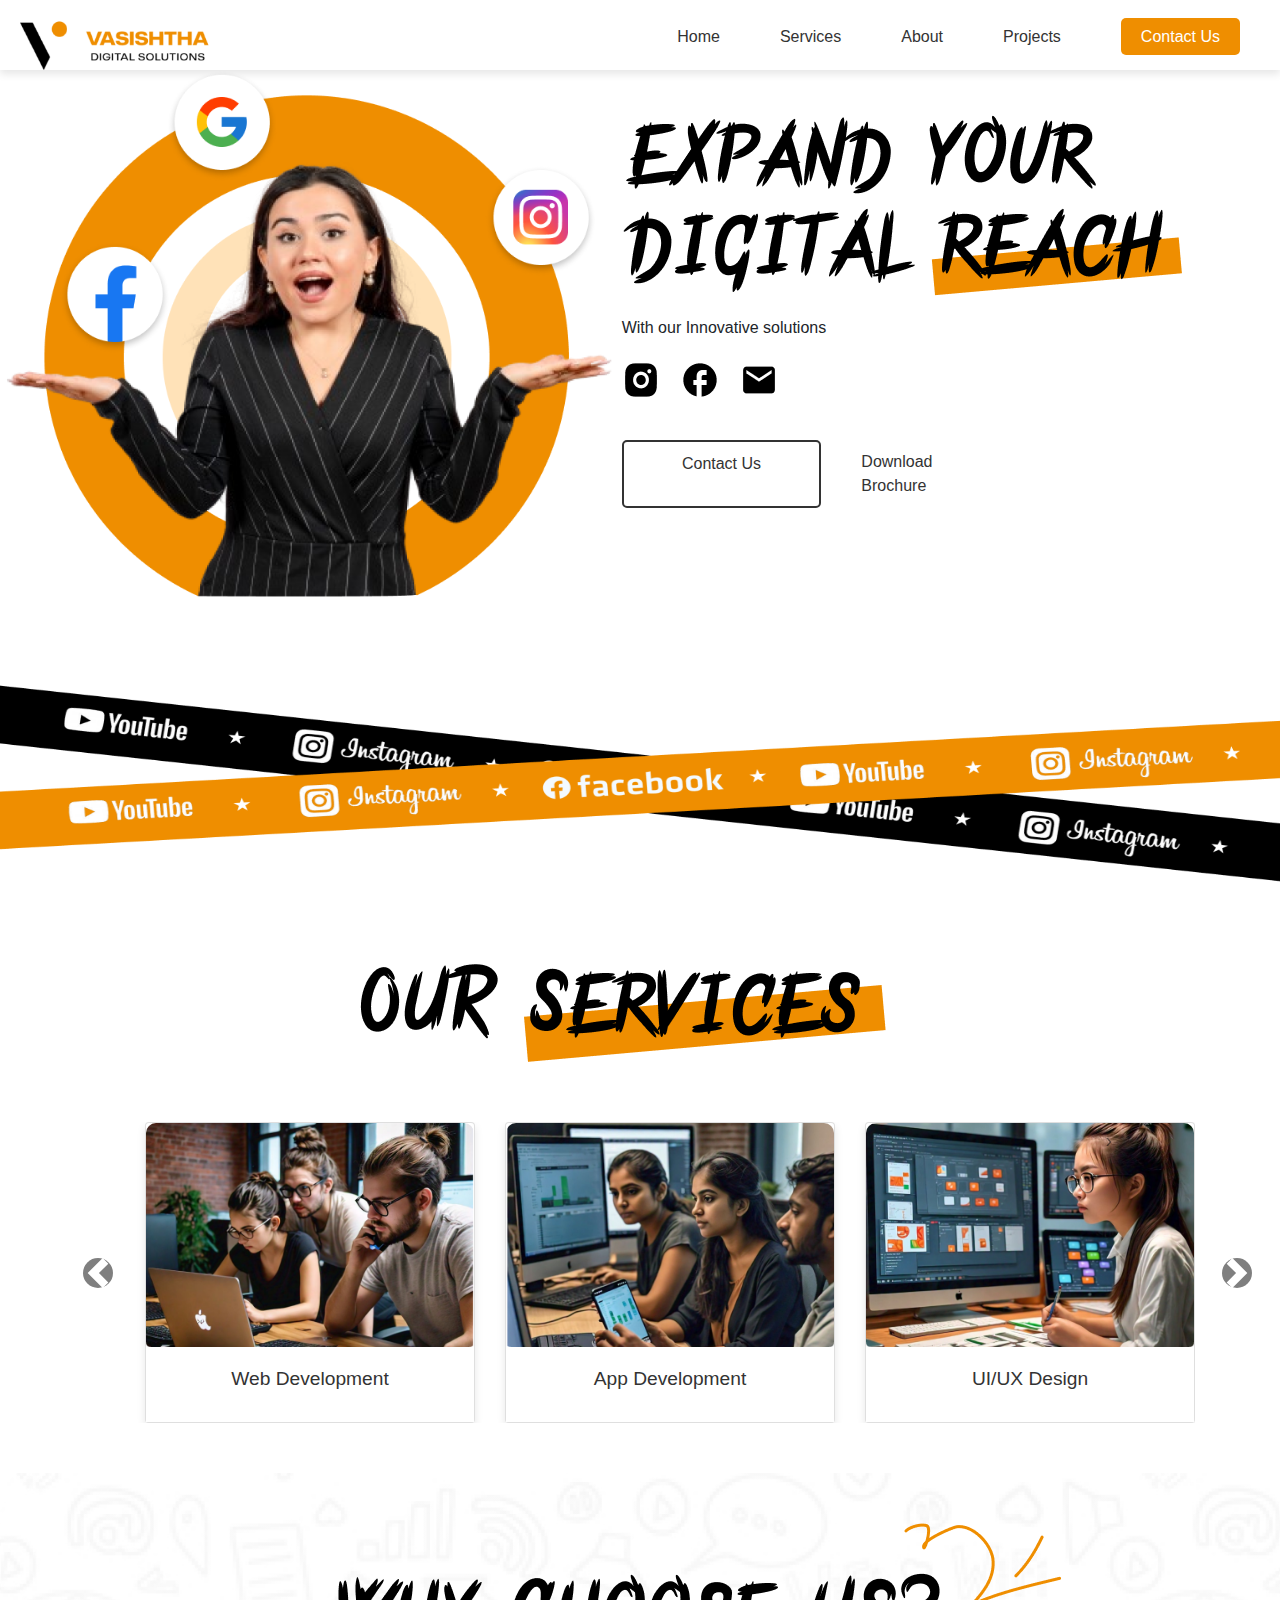
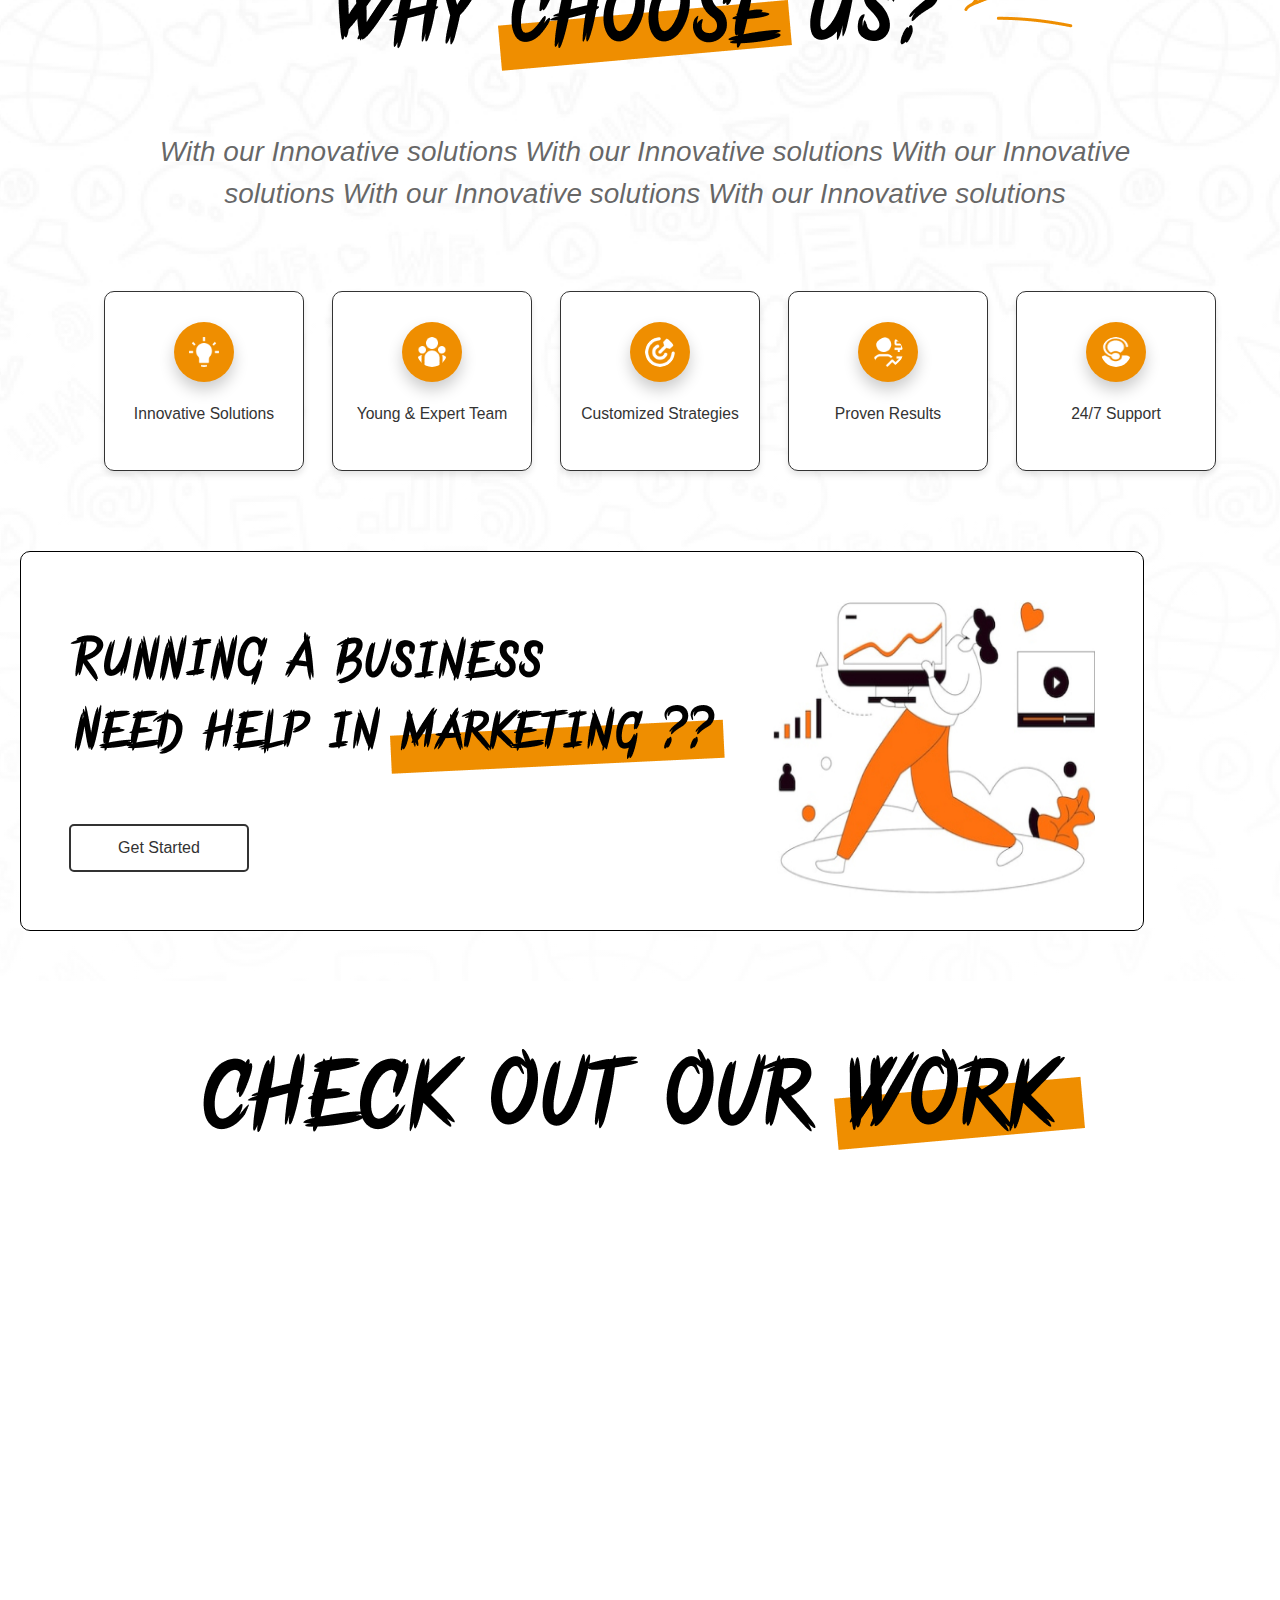
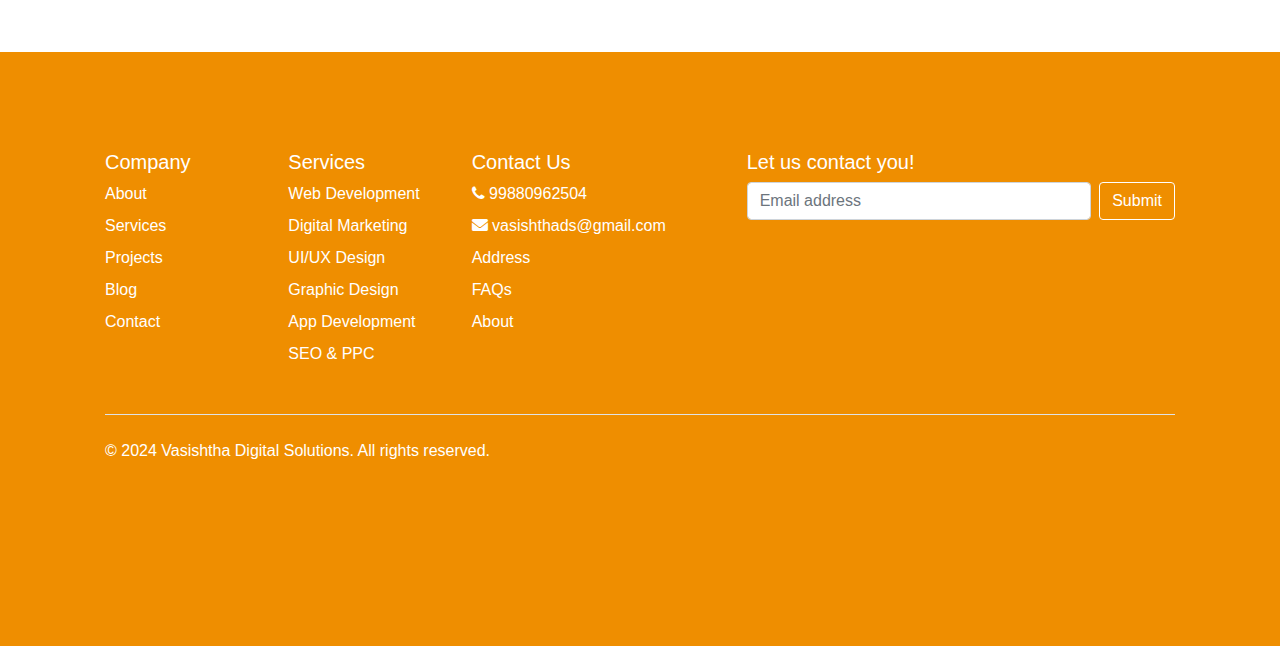
==== index.html @ a98f9ef4 "Initial commit" ====
<!DOCTYPE html>
<html lang="en">
<head>
    <meta charset="UTF-8">
    <meta name="viewport" content="width=device-width, initial-scale=1.0">
    <title>Vasishtha Digital Solutions</title>
    <link rel="stylesheet" href="styles.css">
    <link rel="stylesheet" href="https://cdnjs.cloudflare.com/ajax/libs/font-awesome/6.0.0-beta3/css/all.min.css">
    <link href="https://cdn.jsdelivr.net/npm/bootstrap@5.3.3/dist/css/bootstrap.min.css" rel="stylesheet" integrity="sha384-QWTKZyjpPEjISv5WaRU9OFeRpok6YctnYmDr5pNlyT2bRjXh0JMhjY6hW+ALEwIH" crossorigin="anonymous">
    <script src="https://cdn.jsdelivr.net/npm/bootstrap@5.3.3/dist/js/bootstrap.bundle.min.js" integrity="sha384-YvpcrYf0tY3lHB60NNkmXc5s9fDVZLESaAA55NDzOxhy9GkcIdslK1eN7N6jIeHz" crossorigin="anonymous"></script>
    <link href="https://maxcdn.bootstrapcdn.com/bootstrap/4.5.2/css/bootstrap.min.css" rel="stylesheet">
    <script src="https://ajax.googleapis.com/ajax/libs/jquery/3.5.1/jquery.min.js"></script>
<link rel="stylesheet" href="https://cdnjs.cloudflare.com/ajax/libs/font-awesome/4.7.0/css/font-awesome.min.css">
    <script src="https://cdnjs.cloudflare.com/ajax/libs/popper.js/1.16.0/umd/popper.min.js"></script>
    <script src="https://maxcdn.bootstrapcdn.com/bootstrap/4.5.2/js/bootstrap.min.js"></script>
</head>
<body>
    <header>
        <nav>
            <img src="images/VDS Logo.png" alt="Vasishtha Digital Solutions Logo" class="logo">
            <div class="menu-toggle" id="mobile-menu">
                <i class="fa fa-bars"></i>
            </div>
            <ul class="nav-menu">
                <li><a href="#heroPage">Home</a></li>
                <li><a href="#services">Services</a></li>
                <li><a href="#why-choose-us">About</a></li>
                <li><a href="#work">Projects</a></li>
                <li><a href="#contact" class="contact-button">Contact Us</a></li>
            </ul>
        </nav>
    </header>
    
    <section id="heroPage" class="heroPage">
        <div class="hero-content">
            <div class="hero-image">
                <img src="images/Hero img.png" alt="Hero Image">
            </div>
            <div class="hero-text">
                <div class="main-head">
                    <img src="images/Hero Head.png" alt="Expand Your Digital Reach" class="heading-image">
                    <p>With our Innovative solutions</p>
                </div>
                <div class="social-icons">
                    <a href="#"><img src="images/insta.png" alt="Instagram"></a>
                    <a href="#"><img src="images/fb.png" alt="Facebook"></a>
                    <a href="#"><img src="images/mail.png" alt="Google"></a>
                </div>
                <div class="hero-buttons">
                    <a href="contact.html" class="button">Contact Us</a>
                    <a href="brochure.pdf" class="down" download>Download Brochure</a>
                </div>
            </div>
        </div>
    </section>    
    
    <div class="hero-tag">
        <img src="images/hero tags.png" alt="Hero tag">
    </div>
    
    <section class="services" id="services" style="background-color: white;">
        <div class="container">
            <div class="heading-container">
                <img src="images/ser head.png" alt="Our Services" class="heading-image">
            </div>
            <div id="customCarousel" class="carousel slide" data-bs-ride="carousel">
                <div class="carousel-inner">
                    <div class="carousel-item active">
                        <div class="row">
                            <div class="col-md-4">
                                <div class="card service-card">
                                    <img src="images/ser wd.png" class="card-img-top" alt="Web Development">
                                    <div class="card-body">
                                        <h5 class="card-title">Web Development</h5>
                                    </div>
                                </div>
                            </div>
                            <div class="col-md-4">
                                <div class="card service-card">
                                    <img src="images/ser ap.png" class="card-img-top" alt="App Development">
                                    <div class="card-body">
                                        <h5 class="card-title">App Development</h5>
                                    </div>
                                </div>
                            </div>
                            <div class="col-md-4">
                                <div class="card service-card">
                                    <img src="images/ser ui.png" class="card-img-top" alt="UI/UX Design">
                                    <div class="card-body">
                                        <h5 class="card-title">UI/UX Design</h5>
                                    </div>
                                </div>
                            </div>
                        </div>
                    </div>
                    <div class="carousel-item">
                        <div class="row">
                            <div class="col-md-4">
                                <div class="card service-card">
                                    <img src="images/seo.jpg" class="card-img-top" alt="SEO & PPC">
                                    <div class="card-body">
                                        <h5 class="card-title">SEO & PPC</h5>
                                    </div>
                                </div>
                            </div>
                            <div class="col-md-4">
                                <div class="card service-card">
                                    <img src="images/smm.jpg" class="card-img-top" alt="Social Media Marketing">
                                    <div class="card-body">
                                        <h5 class="card-title">Social Media Marketing</h5>
                                    </div>
                                </div>
                            </div>
                            <div class="col-md-4">
                                <div class="card service-card">
                                    <img src="images/GraDes.jpg" class="card-img-top" alt="Graphic Design">
                                    <div class="card-body">
                                        <h5 class="card-title">Graphic Design</h5>
                                    </div>
                                </div>
                            </div>
                        </div>
                    </div>
                    <!-- Add more carousel items as needed -->
                </div>
                <button class="carousel-control-prev" type="button" data-bs-target="#customCarousel" data-bs-slide="prev">
                    <span class="carousel-control-prev-icon" aria-hidden="true"></span>
                    <span class="visually-hidden">Previous</span>
                </button>
                <button class="carousel-control-next" type="button" data-bs-target="#customCarousel" data-bs-slide="next">
                    <span class="carousel-control-next-icon" aria-hidden="true"></span>
                    <span class="visually-hidden">Next</span>
                </button>
            </div>
        </div>
    </section>
    
    



    
      
    <section class="why-choose-us" id="why-choose-us" style="background-image: linear-gradient(rgba(255, 255, 255, 0.3), rgba(255, 255, 255, 0.8)), url('images/bg\ image\ why\ choose\ us.jpg'); background-size: cover; background-position: center;">
        <div class="container text-center">
            <div class="heading-container">
                <img src="images/head.png" alt="Why Choose Us?" class="wcu-heading-image">
            </div>
            <p class="why-choose-us-description">
                With our Innovative solutions With our Innovative solutions With our Innovative solutions 
                With our Innovative solutions With our Innovative solutions
            </p>
            <div class="row justify-content-center" id="box">
                <div class="col-md-2">
                    <div class="reason-box">
                        <img src="images/innovative solutions icon.png" alt="Innovative Solutions" class="reason-icon">
                        <p>Innovative Solutions</p>
                    </div>
                </div>
                <div class="col-md-2">
                    <div class="reason-box">
                        <img src="images/y.png" alt="Young & Expert Team" class="reason-icon">
                        <p>Young & Expert Team</p>
                    </div>
                </div>
                <div class="col-md-2">
                    <div class="reason-box">
                        <img src="images/c.png" alt="Customized Strategies" class="reason-icon">
                        <p>Customized Strategies</p>
                    </div>
                </div>
                <div class="col-md-2">
                    <div class="reason-box">
                        <img src="images/p.png" alt="Proven Results" class="reason-icon">
                        <p>Proven Results</p>
                    </div>
                </div>
                <div class="col-md-2">
                    <div class="reason-box">
                        <img src="images/support icon.png" alt="24/7 Support" class="reason-icon">
                        <p>24/7 Support</p>
                    </div>
                </div>
            </div>
        </div>

        <div class="container border p-5" id="rect">
            <div class="row align-items-center">
                <div class="col-md-8">
                    <img src="images/mar.png" alt="Why Choose Us?" class="mar-img">
                    <a href="#" class="custom-button">Get Started</a>
                </div>
                <div class="col-md-4">
                    <img src="images/illustration img.jpg" alt="Marketing Help" class="img-fluid">
                </div>
            </div>
        </div>
    </section>
    
    <section class="work" id="work">
        <img src="images/whychh.png" alt="Check Out Our Work" class="heading-image">
        <div class="container">
            <div class="row">
                <div class="col-md-4">
                    <div class="work-item video-container">
                        <iframe src="https://www.youtube.com/embed/CjUYs1ym9Mc" frameborder="0" allow="accelerometer; autoplay; clipboard-write; encrypted-media; gyroscope; picture-in-picture" allowfullscreen></iframe>
                    </div>
                </div>
                <div class="col-md-4">
                    <div class="work-item video-container">
                        <iframe src="https://www.youtube.com/embed/NTKP6sLbaJ4" frameborder="0" allow="accelerometer; autoplay; clipboard-write; encrypted-media; gyroscope; picture-in-picture" allowfullscreen></iframe>
                    </div>
                </div>
                <div class="col-md-4">
                    <div class="work-item video-container">
                        <iframe src="https://www.youtube.com/embed/2aP06BatYuo" frameborder="0" allow="accelerometer; autoplay; clipboard-write; encrypted-media; gyroscope; picture-in-picture" allowfullscreen></iframe>
                    </div>
                </div>
            </div>
            <div class="row">
                <div class="col-md-4">
                    <div class="work-item video-container">
                        <iframe src="https://www.youtube.com/embed/gNQAYCps-V4" frameborder="0" allow="accelerometer; autoplay; clipboard-write; encrypted-media; gyroscope; picture-in-picture" allowfullscreen></iframe>
                    </div>
                </div>
                <div class="col-md-4">
                    <div class="work-item video-container">
                        <iframe src="https://www.youtube.com/embed/ETWwTYD5c3o" frameborder="0" allow="accelerometer; autoplay; clipboard-write; encrypted-media; gyroscope; picture-in-picture" allowfullscreen></iframe>
                    </div>
                </div>
                <div class="col-md-4">
                    <div class="work-item video-container">
                        <iframe src="https://www.youtube.com/embed/ETWwTYD5c3o" frameborder="0" allow="accelerometer; autoplay; clipboard-write; encrypted-media; gyroscope; picture-in-picture" allowfullscreen></iframe>
                    </div>
                </div>
            </div>
        </div>
    </section>
    
    <footer>
        <div class="footer-content">
            <!-- <div class="footer-section">
                <h3>Contact Us</h3>
                <p>Address: lorem ipsum dolor</p>
                <p>Phone: +91 99880962504</p>
                <p>Email: vasishtha.ds@gmail.com</p>
            </div>
            <div class="footer-section">
                <h3>Services</h3>
                <p>Web Development</p>
                <p>App Development</p>
                <p>UI/UX Design</p>
                <p>Graphic Design</p>
            </div>
            <div class="footer-section">
                <h3>Company</h3>
                <p>About</p>
                <p>Projects</p>
                <p>Blog</p>
                <p>Contact</p>
            </div>
        </div>
        <p>&copy; 2024 Developed by Vasishtha Digital Solutions</p> -->

        <div class="container ">
            <footer class="py-5">
              <div class="row">
                <div class="col-6 col-md-2 mb-3 text-start">
                  <h5>Company</h5>
                  <ul class="nav flex-column text-start">
                    <li class="nav-item mb-2"><a href="#" class="nav-link p-0 text-white">About</a></li>
                    <li class="nav-item mb-2"><a href="#" class="nav-link p-0 text-white">Services</a></li>
                    <li class="nav-item mb-2"><a href="#" class="nav-link p-0 text-white">Projects</a></li>
                    <li class="nav-item mb-2"><a href="#" class="nav-link p-0 text-white">Blog</a></li>
                    <li class="nav-item mb-2"><a href="#" class="nav-link p-0 text-white">Contact</a></li>
                  </ul>
                </div>
          
                <div class="col-6 col-md-2 mb-3 text-start">
                  <h5>Services</h5>
                  <ul class="nav flex-column">
                    <li class="nav-item mb-2"><a href="#" class="nav-link p-0 text-white">Web Development</a></li>
                    <li class="nav-item mb-2"><a href="#" class="nav-link p-0 text-white">Digital Marketing</a></li>
                    <li class="nav-item mb-2"><a href="#" class="nav-link p-0 text-white">UI/UX Design</a></li>
                    <li class="nav-item mb-2"><a href="#" class="nav-link p-0 text-white">Graphic Design</a></li>
                    <li class="nav-item mb-2"><a href="#" class="nav-link p-0 text-white">App Development</a></li>
                    <li class="nav-item mb-2"><a href="#" class="nav-link p-0 text-white">SEO & PPC</a></li>
                  </ul>
                </div>
          
                <div class="col-6 col-md-2 mb-3 text-start">
                  <h5>Contact Us</h5>
                  <ul class="nav flex-column">
                    <li class="nav-item mb-2"><a href="#" class="nav-link p-0 text-white"><i class="fa fa-phone"></i> 99880962504</a></li>
                    <li class="nav-item mb-2"><a href="#" class="nav-link p-0 text-white" style="width: 200px;"><i class="fa-solid fa-envelope"></i> vasishthads@gmail.com</a></li>
                    <li class="nav-item mb-2"><a href="#" class="nav-link p-0 text-white">Address</a></li>
                    <li class="nav-item mb-2"><a href="#" class="nav-link p-0 text-white">FAQs</a></li>
                    <li class="nav-item mb-2"><a href="#" class="nav-link p-0 text-white">About</a></li>
                  </ul>
                </div>
          
                <div class="col-md-5 offset-md-1 mb-3 text-start">
                  <form>
                    <h5>Let us contact you!</h5>
                    <!-- <p>Monthly digest of what's new and exciting from us.</p> -->
                    <div class="d-flex flex-column flex-sm-row w-100 gap-2">
                      <label for="newsletter1" class="visually-hidden">Email address</label>
                      <input id="newsletter1" type="text" class="form-control" placeholder="Email address">
                      <button class="btn btn-primary" style="border: 1px solid white; background-color: #EF8E00;" type="button">Submit</button>
                    </div>
                  </form>
                </div>
              </div>
          
              <div class="d-flex flex-column flex-sm-row justify-content-between py-4 my-4 border-top">
                <p>© 2024 Vasishtha Digital Solutions. All rights reserved.</p>
                <ul class="list-unstyled d-flex">
                  <li class="ms-3"><a class="link-body-emphasis" href="#"><svg class="bi" width="24" height="24"><use xlink:href="#twitter"></use></svg></a></li>
                  <li class="ms-3"><a class="link-body-emphasis" href="#"><svg class="bi" width="24" height="24"><use xlink:href="#instagram"></use></svg></a></li>
                  <li class="ms-3"><a class="link-body-emphasis" href="#"><svg class="bi" width="24" height="24"><use xlink:href="#facebook"></use></svg></a></li>
                </ul>
              </div>
            </footer>
          </div>
    </footer>

    <script src="script.js"></script>
</body>
</html>
---- styles.css ----
* {
    margin: 0;
    padding: 0;
    box-sizing: border-box;
}

html{
    overflow-x: hidden;
    scroll-behavior: smooth;
}

body {
    font-family: 'Arial', sans-serif;
    line-height: 1.6;
    color: #333;
}

header {
    background: #fff;
    padding: 20px;
    padding-bottom: 0px;
    box-shadow: 0 4px 8px rgba(0, 0, 0, 0.1);
    display: flex !important;
}

nav {
    display: flex !important;
    justify-content: space-between;
    align-items: center;
    width: 100%;
}

.nav-menu {
    display: flex;
    gap: 20px;
    margin-left: auto;
    list-style: none;
}

.menu-toggle {
    display: none;
    cursor: pointer;
}

.menu-toggle i {
    font-size: 24px;
    color: #333;
}

nav ul {
    list-style: none;
    display: flex;
    gap: 20px;
    margin-left: auto;
}

.logo {
    max-height: 50px;
}

nav ul li a {
    text-decoration: none;
    color: #333;
    /* padding: 10px 20px; */
    margin: 10px 20px;
    position: relative; /* Ensure pseudo-element is positioned relative to the link */
    transition: background 0.3s, color 0.3s, font-weight 0.3s; /* Add transition for color and font-weight */
}

nav ul li a::before {
    content: '';
    position: absolute;
    width: 0;
    height: 2px; /* Thickness of the line */
    bottom: 0; /* Position the line at the bottom of the link */
    left: 0;
    background-color: #EF8E00; /* Color of the line */
    transition: width 0.3s ease; /* Smooth transition for the line */
}

nav ul li a:hover {
    color: #EF8E00;
    font-weight: 500;
    border-radius: 5px;
    text-decoration: none;
}

nav ul li a:hover::before {
    width: 100%; /* Expand the line to the full width on hover */
}


.contact-button {
    background-color: #EF8E00;
    color: #fff;
    border-radius: 5px;
    padding: 10px 20px;
    text-decoration: none;
}

.hero {
    display: flex;
    flex-direction: column;
    align-items: center;
    justify-content: center;
    padding: 100px 20px;
    background-color: white;
    text-align: center;
    padding-bottom: 20px;
}

.hero-content {
    display: flex;
    flex-direction: row;
    justify-content: space-between;
    align-items: center;
    width: 100%;
    max-width: 1300px;
}


.main-head {
    margin-top: -100px;
    margin-bottom: 20px; /* Add some space below the main heading */
}

.hero p {
    font-size: 1.5rem;
    margin-bottom: 40px; /* Ensure space below the paragraph */
    display: block;
    clear: both;
    font-style: italic;
    color: #00000099;
}

.social-icons {
    display: flex;
    gap: 20px;
    justify-content: flex-start; /* Align icons to the left */
    margin-bottom: 40px;
    clear: both; /* Ensure it appears below previous elements */
}

.social-icons img {
    max-height: 40px;
    transition: transform 0.3s ease, filter 0.3s ease;
}

.social-icons img:hover {
    transform: scale(1.2); /* Slightly increase the size on hover */
    filter: brightness(0.8); /* Darken the icon slightly on hover */
}

.hero-buttons {
    clear: both; /* Ensure it appears below social icons */
    display: flex;
    gap: 20px;
    justify-content: flex-start; /* Align buttons to the left */
}

.hero-buttons .button {
    display: inline-block;
    padding: 10px 20px;
    font-size: 1rem;
    color: #333;
    text-align: center;
    text-decoration: none;
    border: 2px solid #333; /* Thin black border */
    border-radius: 5px; /* Rounded corners */
    background-color: #fff; /* White background */
    transition: background-color 0.3s ease, color 0.3s ease; /* Smooth transition */
    float: left;
    width: 200px;
}

.hero-buttons .button:hover {
    background-color: #333; /* Black background on hover */
    color: #fff; /* White text on hover */
    text-decoration: none;
    background-color: #EF8E00;
    border: none;
}

.down{
    display: inline-block;
    padding: 10px 20px;
    font-size: 1rem;
    color: #333;
}

.down:hover{
    color: #EF8E00;
}

.hero-text {
    text-align: left;
    max-width: 400px;
    margin: 0 auto;
    margin-left: 0px;
}
.heading-image {
    max-width: 180%;
    height: auto;
    margin-bottom: 20px;
}

.wcu-heading-image {
    max-width: 100%;
    height: auto;
    margin-bottom: 20px;
    margin-right: -130px;
}

/* .hero p {
    font-size: 1.2rem;
    margin-bottom: 10px;
    float: left;
    margin-left: 20px;
} */

/* .main-head{
    margin-top: -100px;
} */
/* .hero-buttons .button {
    display: inline-block;
    background-color: #333;
    color: #fff;
    padding: 10px 20px;
    margin: 10px;
    border-radius: 5px;
    text-decoration: none;
    float: left;
} */

.hero-image img {
    /* max-height: 400px; */
    height: 582px;
    /* width: 682px; */
    padding-left: 0px;
}

/* .social-icons {
    display: flex;
    gap: 20px;
    justify-content: center;
    float: left;
}

.social-icons img {
    max-height: 40px;
} */

.hero-tag {
    width: 100%;
    /* max-width: 1200px; */
    margin-top: 10px;
}

.hero-tag img {
    height: 250px;
    width: 100%;
}

.services, .why-choose-us, .work {
    text-align: center;
    padding: 50px 20px;
    background-color: #fff;
}

.why-choose-us {
    padding-left: 0px;
    margin-left: 0px;
    padding-right: 0px;
    margin-right: 0px;
}

.wcu .img{
    width: 100%;
    height: auto;
}

.service-items, .reasons, .work-items {
    display: flex;
    justify-content: center;
    gap: 20px;
}

.service-item, .reason {
    max-width: 200px;
}

footer {
    background-color: #EF8E00;
    color: #fff;
    padding: 50px 20px;
    text-align: center;
}

.footer-content {
    display: flex;
    justify-content: space-around;
    margin-bottom: 20px;
}

.footer-section {
    max-width: 200px;
}

.footer-section h3 {
    margin-bottom: 10px;
}

.footer-section p {
    margin-bottom: 5px;
}

@media (max-width: 768px) {
    .nav-menu {
        display: none;
        flex-direction: column;
        background-color: #fff;
        position: absolute;
        top: 60px; /* Adjust based on your header height */
        left: 0;
        width: 100%;
        box-shadow: 0 8px 16px rgba(0, 0, 0, 0.1);
        z-index: 1000;
    }

    .nav-menu.active {
        display: flex;
    }

    .menu-toggle {
        display: block;
    }

    .nav-menu li {
        /* margin: 10px 0; */
        text-align: center;
    }

    nav ul li a {
        padding: 10px;
        margin: 0;
        width: 100%;
        display: block;
    }

    .contact-button {
        /* width: calc(100% - 40px); Adjust to fit within the menu width */
        /* margin: 0 auto 10px auto; */
        display: block;
        margin-bottom: 20px;
        margin-right: 20px;
    }

    .hero {
        flex-direction: column;
    }

    .hero-image {
        margin-top: 20px;
    }

    .hero-content {
        flex-direction: column;
        align-items: center;
        text-align: center;
    }

    .hero-image img {
        width: 100%;
        height: auto;
        margin-bottom: 20px;
    }

    .hero-text {
        margin: 20px 0;
        max-width: 100%;
        text-align: center;
    }

    .service-items, .reasons, .work-items {
        flex-direction: column;
    }

    .footer-content {
        flex-direction: column;
    }
}


.service-item h3 {
    margin-top: 10px;
    font-size: 1.2rem;
}

/* .service-item img {
    width: 100%;
    height: auto;
} */

.heading-text {
    position: absolute;
    top: 50%;
    left: 50%;
    transform: translate(-50%, -50%);
    color: white;
    font-size: 2rem;
    font-weight: bold;
    text-shadow: 2px 2px 4px rgba(0, 0, 0, 0.5);
}


.carousel-inner {
    padding-left: 60px;
}

.carousel-inner .row {
    display: flex;
    justify-content: center;
}

.heading-container {
    position: relative;
    text-align: center;
}

.carousel-control-prev {
    left: -70px !important;
}

.carousel-control-next {
    right: -70px !important;
}

.carousel-control-prev-icon,
.carousel-control-next-icon {
    background-color: black !important;
    border-radius: 50%;
    color: black !important;
    width: 30px !important;
    height: 30px !important;
}

.carousel-control-prev-icon {
    background-image: none; /* Remove the default Bootstrap icon */
}

.carousel-control-prev-icon:after {
    content: '\2039'; /* Unicode for left arrow */
    font-size: 20px;
    color: white;
    position: absolute;
    left: 8px;
    top: 3px;
}

.carousel-control-next-icon {
    background-image: none; /* Remove the default Bootstrap icon */
}

.carousel-control-next-icon:after {
    content: '\203A'; /* Unicode for right arrow */
    font-size: 20px;
    color: black !important;
    position: absolute;
    left: 7px;
    top: 3px;
}


.work-item {
    position: relative;
    margin-bottom: 15px;
}
.video-container {
    position: relative;
    width: 100%;
    padding-top: 56.25%; /* 16:9 Aspect Ratio */
}
.video-container iframe {
    position: absolute;
    top: 0;
    left: 0;
    width: 100%;
    height: 100%;
}
.video-item {
    height: 315px; /* Adjust to fit your design */
}

.why-choose-us {
    padding: 50px 20px;
    color: #333;
    text-align: center;
    position: relative;
}

.heading-container {
    margin-bottom: 20px;
}

.why-choose-us-description {
    font-size: 1.2rem;
    margin-bottom: 40px;
}

.reason-box {
    background: #fff;
    border-radius: 10px;
    box-shadow: 0 4px 6px rgba(0, 0, 0, 0.1);
    padding: 20px;
    text-align: center;
    border: 1px solid #333; /* Thin black border */
    height: 180px; /* Fixed height for uniform size */
    width: 200px;
    transition: transform 0.3s ease, box-shadow 0.3s ease; /* Smooth transition for hover effects */
}

.why-choose-us-description{
    width: 1020px;
    height: 120px;
    font: Montserrat;
    font-style: italic;
    font-weight: 500;
    font-size: 28px;
    text-align: center;
    color: #00000099;
    margin-left: 50px;
}

#rect{
    margin-top: 80px;
    width: 1124px;
    height: 380px;
    border: 1px solid black !important;
    border-radius: 10px;
    background-color: white;
    margin-right: 160px;
}

.img-fluid {
    max-width: 100%;
    height: 300px !important;
}

.mar-img{
    margin-bottom: 50px;
}

.custom-button {
    display: inline-block;
    padding: 10px 20px;
    font-size: 1rem;
    color: #333;
    text-align: center;
    text-decoration: none;
    border: 2px solid #333; /* Thin black border */
    border-radius: 5px; /* Rounded corners */
    background-color: #fff; /* White background */
    transition: background-color 0.3s ease, color 0.3s ease; /* Smooth transition */
    float: left;
    width: 180px;
}

.custom-button:hover {
    background-color: #333; /* Black background on hover */
    color: #fff; /* White text on hover */
    text-decoration: none;
    background-color: #EF8E00;
    border: none;
}

#box{
    justify-content: space-around !important;
}
.reason-icon {
    background-color: #EF8E00; /* Orange background */
    border-radius: 50%; /* Makes the icon container a circle */
    padding: 15px;
    width: 60px;
    height: 60px;
    display: inline-flex;
    justify-content: center;
    align-items: center;
    box-shadow: 0 8px 15px rgba(0, 0, 0, 0.2); /* Blur shadow effect */
    transition: transform 0.3s ease, box-shadow 0.3s ease; /* Smooth transition for hover effects */
    margin-top: 10px;
}

.reason-icon img {
    max-width: 60%;
    height: auto;
    filter: brightness(0) invert(1); /* Makes the icon white */
}

/* Hover Effects */
.reason-box:hover {
    transform: translateY(-5px); /* Slight lift on hover */
    box-shadow: 0 8px 15px rgba(0, 0, 0, 0.3); /* Enhanced shadow on hover */
}

.reason-icon:hover {
    transform: scale(1.1); /* Slightly increase the size of the circle on hover */
    box-shadow: 0 12px 20px rgba(0, 0, 0, 0.3); /* Enhanced shadow on hover */
}

.reason-box p {
    font-size: 0.98rem;
    margin-top: 20px;
    font-weight: 500;
}


.marketing-help {
    background-color: #fff;
    padding: 40px 20px;
    text-align: left;
}

.marketing-help h2 {
    font-size: 2rem;
    font-weight: bold;
    color: #333;
}

.marketing-help .btn {
    background-color: #EF8E00;
    border: none;
    padding: 10px 20px;
    font-size: 1rem;
    border-radius: 5px;
}

.marketing-help img {
    max-width: 100%;
    height: auto;
}


.subbtn {
    display: inline-block;
    padding: 10px 20px;
    font-size: 1rem;
    color: #333;
    text-align: center;
    text-decoration: none;
    border: 2px solid #333; /* Thin black border */
    border-radius: 5px; /* Rounded corners */
    background-color: #fff; /* White background */
    transition: background-color 0.3s ease, color 0.3s ease; /* Smooth transition */
    width: 180px;
}

.subbtn {
    background-color: #333; /* Black background on hover */
    color: #fff; /* White text on hover */
    text-decoration: none;
    background-color: #EF8E00;
    border: none;
}

.services {
    padding: 50px 0;
    background-color: #f8f9fa;
    text-align: center;
}

.heading-container {
    margin-bottom: 40px;
}

.service-card {
    border: none;
    border-radius: 10px;
    box-shadow: 0 4px 8px rgba(0, 0, 0, 0.1);
    transition: transform 0.3s ease, box-shadow 0.3s ease;
}

.service-card img {
    border-top-left-radius: 10px;
    border-top-right-radius: 10px;
}

.service-card .card-body {
    background-color: #fff;
    padding: 20px;
}

.service-card h5 {
    font-size: 1.2rem;
    color: #333;
}

/* Hover Effects */
.service-card:hover {
    transform: translateY(-10px);
    box-shadow: 0 8px 15px rgba(0, 0, 0, 0.15);
}

/* Carousel Controls */
.carousel-control-prev,
.carousel-control-next {
    width: 5%; /* Make controls wider */
}

.carousel-control-prev-icon,
.carousel-control-next-icon {
    background-color: #333;
    border-radius: 50%;
    width: 40px;
    height: 40px;
}

.carousel-control-next-icon {
    margin-right: -110px !important;
}

.carousel-control-prev-icon:after,
.carousel-control-next-icon:after {
    font-size: 20px;
    color: #fff;
}

.carousel-control-prev-icon:after {
    content: '\2039'; /* Unicode for left arrow */
}

.carousel-control-next-icon:after {
    content: '\203A'; /* Unicode for right arrow */
}


/* Base styles remain the same */

@media (max-width: 768px) {
    /* General Layout Adjustments */
    .logo{
        width: 150px;
    }
    header {
        flex-direction: column;
        align-items: flex-start;
        padding: 10px;
    }

    nav ul {
        flex-direction: column;
        align-items: flex-start;
        gap: 10px;
    }

    nav ul li {
        margin: 0;
    }

    nav ul li a {
        /* margin: 5px 0; */
        padding: 10px;
        width: 100%;
        text-align: left;
    }

    .hero-content {
        flex-direction: column;
        align-items: center;
        text-align: center;
        padding: 20px;
    }

    .hero-image img {
        height: auto;
        width: 100%;
        max-width: 400px;
        margin-top: 20px;
    }

    .main-head {
        margin-top: 0;
    }

    .hero-text {
        max-width: 100%;
        margin: 20px 0;
        text-align: center;
    }

    .social-icons {
        justify-content: center;
        margin-bottom: 20px;
    }

    .hero-buttons {
        justify-content: center;
        flex-direction: column;
        gap: 10px;
    }

    .hero-buttons .button, .hero-buttons .down {
        width: 100%;
        text-align: center;
        padding: 12px 0;
    }

    .hero-tag img {
        height: auto;
        max-height: 150px;
        width: 100%;
    }

    .services {
        padding: 30px 0;
    }

    .carousel-inner {
        padding-left: 0;
    }

    .carousel-control-prev,
    .carousel-control-next {
        width: 10%; /* Adjust controls for mobile */
    }

    .why-choose-us {
        padding: 30px 20px;
    }

    .why-choose-us-description {
        font-size: 1rem;
        margin: 20px 0;
        width: 100%;
    }

    .reason-box {
        width: 100%;
        margin-bottom: 20px;
        height: auto;
    }

    .reason-icon {
        margin-top: 0;
        width: 50px;
        height: 50px;
    }

    #rect {
        width: 100%;
        margin: 40px 0;
        padding: 20px;
        height: auto;
    }

    .img-fluid {
        height: auto !important;
        margin-top: 40px;
    }

    .mar-img {
        margin-bottom: 40px;
        width: 400px;
        height: 80px;
    }

    .custom-button, .subbtn {
        width: 100%;
        text-align: center;
        padding: 12px 0;
    }

    .work {
        padding: 30px 20px;
    }

    .work-item {
        margin-bottom: 20px;
    }

    .footer-content {
        flex-direction: column;
        text-align: center;
        gap: 20px;
    }

    .footer-section, .contact-section {
        text-align: center;
        margin-bottom: 20px;
    }

    .footer-section h5 {
        font-size: 1.2rem;
    }

    .footer-content ul {
        text-align: center;
        padding-left: 0;
    }

    .footer-content ul li {
        margin-bottom: 10px;
    }

    .footer-content ul li a {
        padding: 10px 0;
    }

    .d-flex.flex-column.flex-sm-row.w-100.gap-2 {
        flex-direction: column;
        gap: 10px;
    }

    .footer-content .btn {
        width: 100%;
        text-align: center;
    }

    .footer-content p {
        margin-bottom: 20px;
    }

    .d-flex.flex-column.flex-sm-row.justify-content-between.py-4.my-4.border-top {
        flex-direction: column;
        gap: 10px;
    }

    .d-flex.flex-column.flex-sm-row.justify-content-between.py-4.my-4.border-top p {
        text-align: center;
    }

    .d-flex.flex-column.flex-sm-row.justify-content-between.py-4.my-4.border-top ul {
        justify-content: center;
    }
}

@media (max-width: 576px) {
    /* Further adjustments for smaller screens */
    nav ul {
        width: 100%;
        text-align: center;
    }

    nav ul li {
        width: 90%;
    }

    .hero-image img {
        max-width: 100%;
    }

    .heading-image, .wcu-heading-image {
        width: 100%;
        max-width: 100%;
    }

    .wcu-heading-image {
        width: 100%;
        max-width: 100%;
        margin-right: -30px;
    }

    .reason-box {
        width: 100%;
        margin: 10px 0;
    }

    .footer-content, .footer-content ul, .footer-content ul li {
        text-align: center;
        padding-left: 0;
    }

    .footer-content ul li a {
        padding: 5px 0;
    }

    .footer-section h5, .footer-content p {
        text-align: center;
    }

    .social-icons {
        justify-content: center;
    }
}
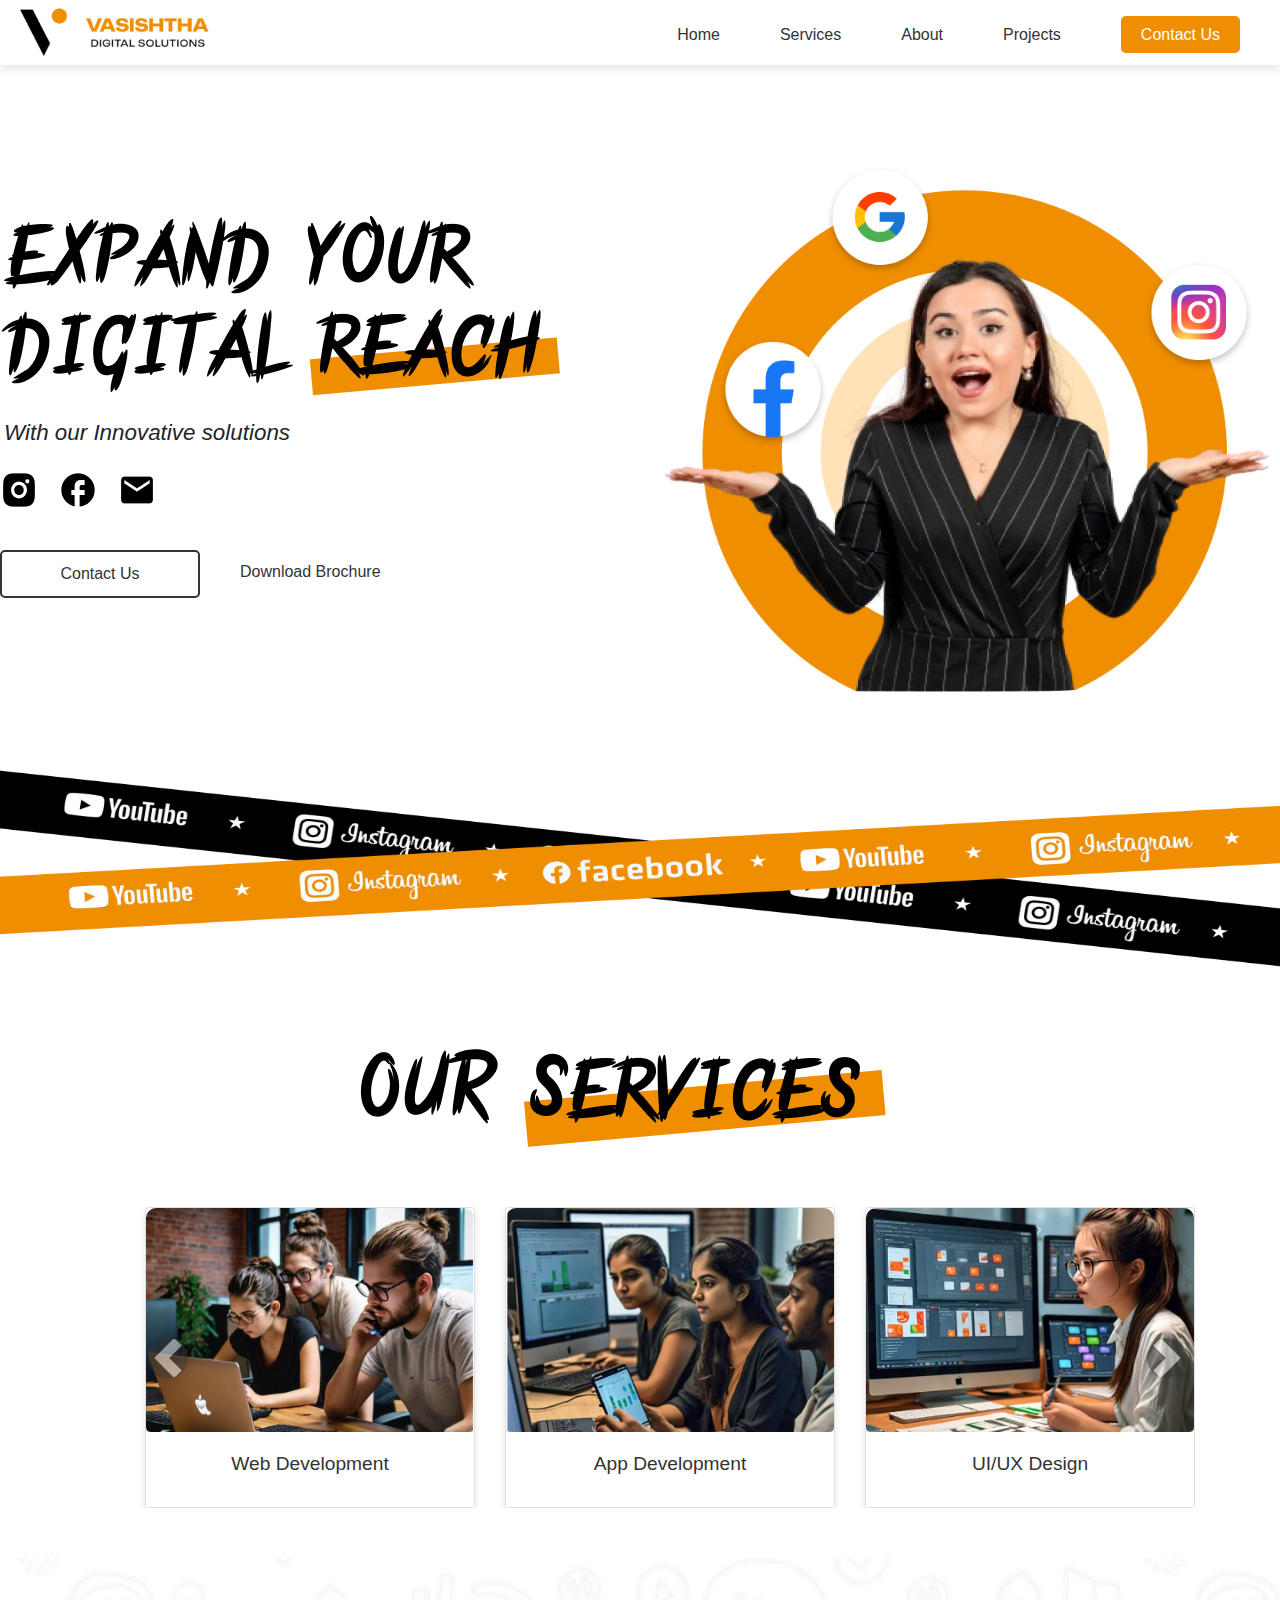
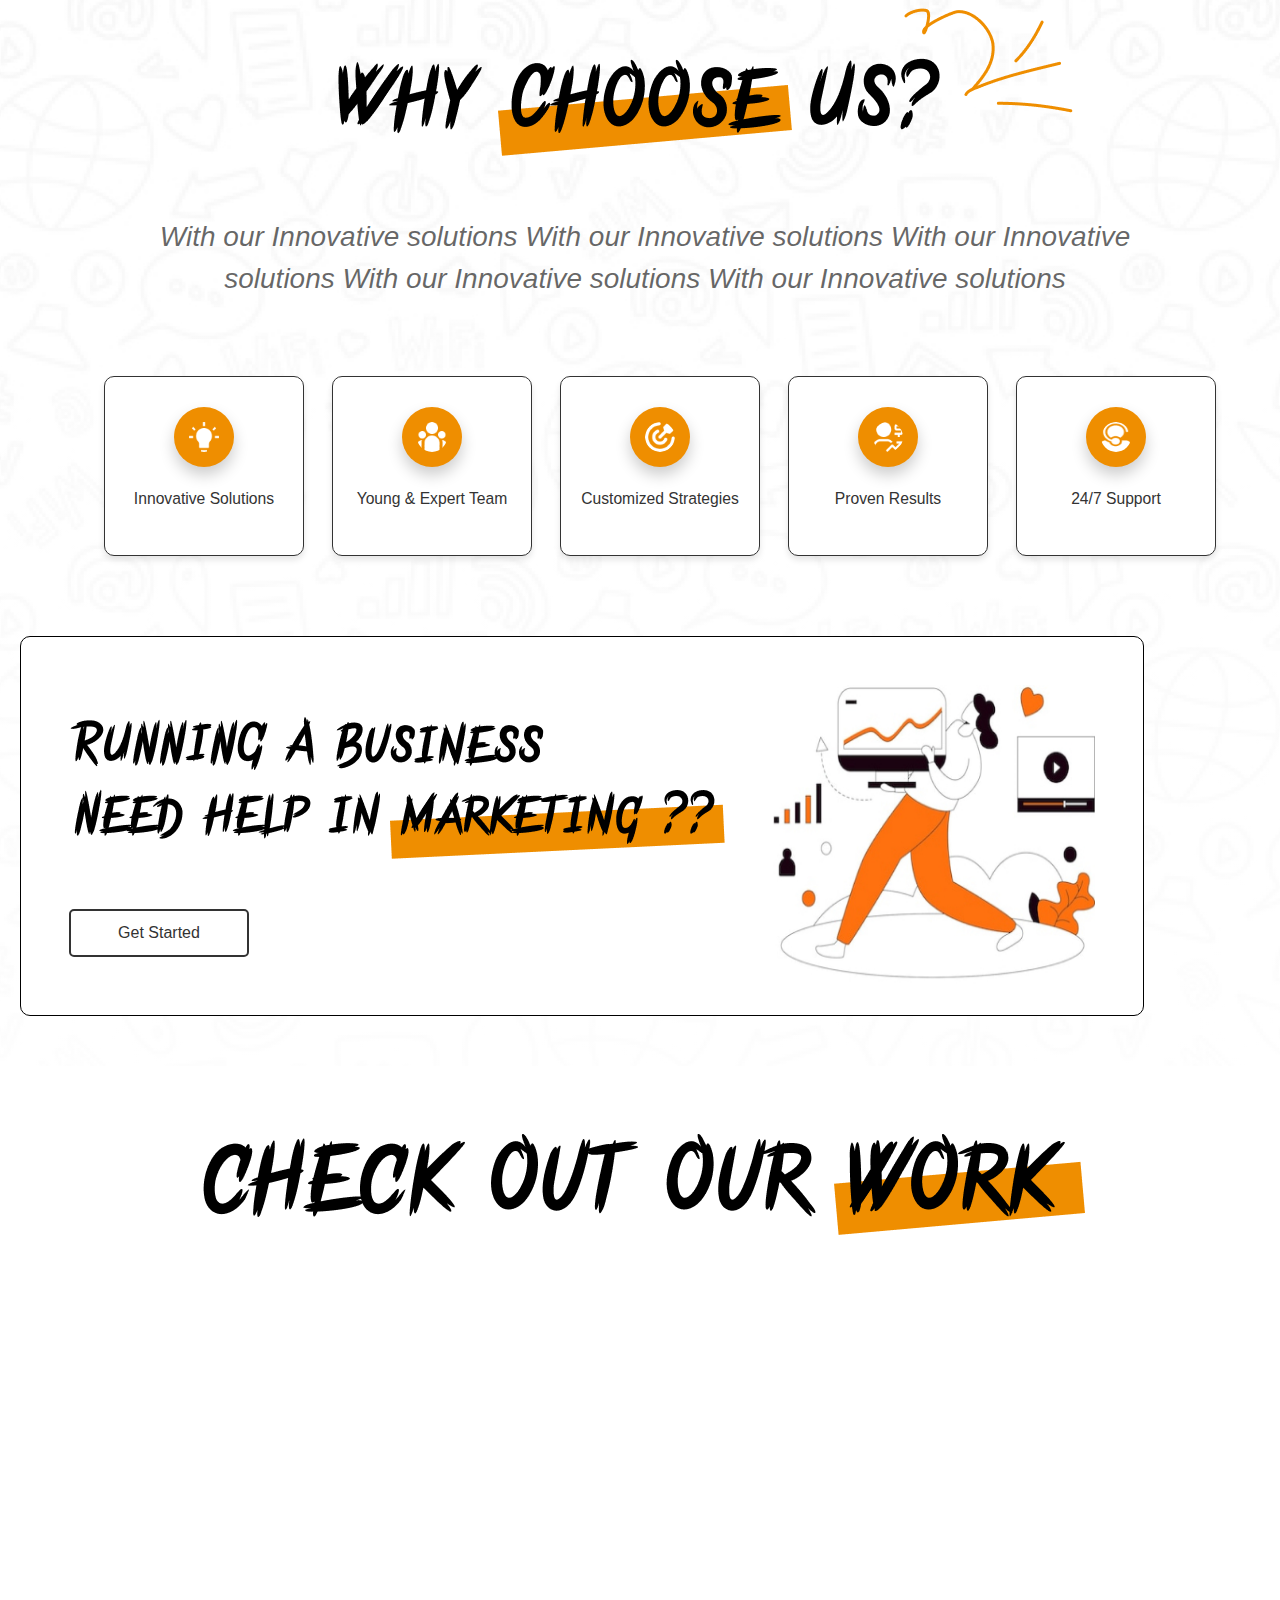
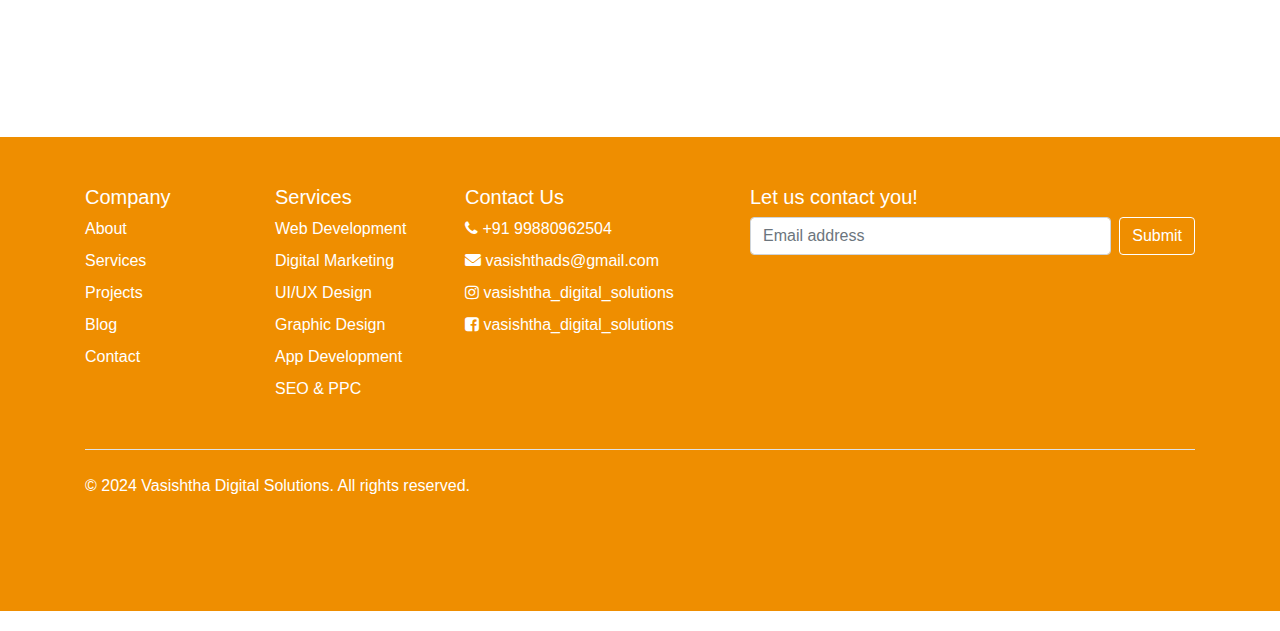
==== commit 94ae16aa: "Initial commit" ====
--- a/index.html
+++ b/index.html
@@ -26,16 +26,13 @@
                 <li><a href="#services">Services</a></li>
                 <li><a href="#why-choose-us">About</a></li>
                 <li><a href="#work">Projects</a></li>
-                <li><a href="#contact" class="contact-button">Contact Us</a></li>
+                <li><a href="contact.html" class="contact-button">Contact Us</a></li>
             </ul>
         </nav>
     </header>
     
     <section id="heroPage" class="heroPage">
         <div class="hero-content">
-            <div class="hero-image">
-                <img src="images/Hero img.png" alt="Hero Image">
-            </div>
             <div class="hero-text">
                 <div class="main-head">
                     <img src="images/Hero Head.png" alt="Expand Your Digital Reach" class="heading-image">
@@ -51,8 +48,11 @@
                     <a href="brochure.pdf" class="down" download>Download Brochure</a>
                 </div>
             </div>
-        </div>
-    </section>    
+            <div class="hero-image">
+                <img src="images/Hero img.png" alt="Hero Image">
+            </div>
+        </div>
+    </section>
     
     <div class="hero-tag">
         <img src="images/hero tags.png" alt="Hero tag">
@@ -188,7 +188,7 @@
             <div class="row align-items-center">
                 <div class="col-md-8">
                     <img src="images/mar.png" alt="Why Choose Us?" class="mar-img">
-                    <a href="#" class="custom-button">Get Started</a>
+                    <a href="contact.html" class="custom-button">Get Started</a>
                 </div>
                 <div class="col-md-4">
                     <img src="images/illustration img.jpg" alt="Marketing Help" class="img-fluid">
@@ -213,14 +213,14 @@
                 </div>
                 <div class="col-md-4">
                     <div class="work-item video-container">
-                        <iframe src="https://www.youtube.com/embed/2aP06BatYuo" frameborder="0" allow="accelerometer; autoplay; clipboard-write; encrypted-media; gyroscope; picture-in-picture" allowfullscreen></iframe>
+                        <iframe src="https://www.youtube.com/embed/ETWwTYD5c3o" frameborder="0" allow="accelerometer; autoplay; clipboard-write; encrypted-media; gyroscope; picture-in-picture" allowfullscreen></iframe>
                     </div>
                 </div>
             </div>
             <div class="row">
                 <div class="col-md-4">
                     <div class="work-item video-container">
-                        <iframe src="https://www.youtube.com/embed/gNQAYCps-V4" frameborder="0" allow="accelerometer; autoplay; clipboard-write; encrypted-media; gyroscope; picture-in-picture" allowfullscreen></iframe>
+                        <iframe src="https://www.youtube.com/embed/NTKP6sLbaJ4" frameborder="0" allow="accelerometer; autoplay; clipboard-write; encrypted-media; gyroscope; picture-in-picture" allowfullscreen></iframe>
                     </div>
                 </div>
                 <div class="col-md-4">
@@ -230,7 +230,7 @@
                 </div>
                 <div class="col-md-4">
                     <div class="work-item video-container">
-                        <iframe src="https://www.youtube.com/embed/ETWwTYD5c3o" frameborder="0" allow="accelerometer; autoplay; clipboard-write; encrypted-media; gyroscope; picture-in-picture" allowfullscreen></iframe>
+                        <iframe src="https://www.youtube.com/embed/CjUYs1ym9Mc" frameborder="0" allow="accelerometer; autoplay; clipboard-write; encrypted-media; gyroscope; picture-in-picture" allowfullscreen></iframe>
                     </div>
                 </div>
             </div>
@@ -239,28 +239,6 @@
     
     <footer>
         <div class="footer-content">
-            <!-- <div class="footer-section">
-                <h3>Contact Us</h3>
-                <p>Address: lorem ipsum dolor</p>
-                <p>Phone: +91 99880962504</p>
-                <p>Email: vasishtha.ds@gmail.com</p>
-            </div>
-            <div class="footer-section">
-                <h3>Services</h3>
-                <p>Web Development</p>
-                <p>App Development</p>
-                <p>UI/UX Design</p>
-                <p>Graphic Design</p>
-            </div>
-            <div class="footer-section">
-                <h3>Company</h3>
-                <p>About</p>
-                <p>Projects</p>
-                <p>Blog</p>
-                <p>Contact</p>
-            </div>
-        </div>
-        <p>&copy; 2024 Developed by Vasishtha Digital Solutions</p> -->
 
         <div class="container ">
             <footer class="py-5">
@@ -291,11 +269,10 @@
                 <div class="col-6 col-md-2 mb-3 text-start">
                   <h5>Contact Us</h5>
                   <ul class="nav flex-column">
-                    <li class="nav-item mb-2"><a href="#" class="nav-link p-0 text-white"><i class="fa fa-phone"></i> 99880962504</a></li>
-                    <li class="nav-item mb-2"><a href="#" class="nav-link p-0 text-white" style="width: 200px;"><i class="fa-solid fa-envelope"></i> vasishthads@gmail.com</a></li>
-                    <li class="nav-item mb-2"><a href="#" class="nav-link p-0 text-white">Address</a></li>
-                    <li class="nav-item mb-2"><a href="#" class="nav-link p-0 text-white">FAQs</a></li>
-                    <li class="nav-item mb-2"><a href="#" class="nav-link p-0 text-white">About</a></li>
+                    <li class="nav-item mb-2"><a href="#" class="nav-link p-0 text-white"><i class="fa fa-phone"></i> +91 99880962504</a></li>
+                    <li class="nav-item mb-2"><a href="#" class="nav-link p-0 text-white" style="width: 210px;"><i class="fa-solid fa-envelope"></i> vasishthads@gmail.com</a></li>
+                    <li class="nav-item mb-2"><a href="#" class="nav-link p-0 text-white" style="width: 210px;"><i class="fa fa-instagram"></i> vasishtha_digital_solutions</a></li>
+                    <li class="nav-item mb-2"><a href="#" class="nav-link p-0 text-white" style="width: 210px;"><i class="fa fa-facebook-square"></i> vasishtha_digital_solutions</a></li>
                   </ul>
                 </div>
           
@@ -306,7 +283,14 @@
                     <div class="d-flex flex-column flex-sm-row w-100 gap-2">
                       <label for="newsletter1" class="visually-hidden">Email address</label>
                       <input id="newsletter1" type="text" class="form-control" placeholder="Email address">
-                      <button class="btn btn-primary" style="border: 1px solid white; background-color: #EF8E00;" type="button">Submit</button>
+                      <button 
+                        class="btn btn-primary" 
+                        style="border: 1px solid white; background-color: #EF8E00; color: white;" 
+                        type="button" 
+                        onmouseover="this.style.backgroundColor='white'; this.style.color='#EF8E00'; this.style.borderColor='#EF8E00';" 
+                        onmouseout="this.style.backgroundColor='#EF8E00'; this.style.color='white'; this.style.borderColor='white';">
+                        Submit
+                    </button>
                     </div>
                   </form>
                 </div>
--- a/styles.css
+++ b/styles.css
@@ -13,6 +13,7 @@
     font-family: 'Arial', sans-serif;
     line-height: 1.6;
     color: #333;
+    overflow-x: hidden;
 }
 
 header {
@@ -28,6 +29,7 @@
     justify-content: space-between;
     align-items: center;
     width: 100%;
+    height: 45px;
 }
 
 .nav-menu {
@@ -56,6 +58,8 @@
 
 .logo {
     max-height: 50px;
+    margin-top: -20px;
+    margin-bottom: 2px;
 }
 
 nav ul li a {
@@ -67,7 +71,7 @@
     transition: background 0.3s, color 0.3s, font-weight 0.3s; /* Add transition for color and font-weight */
 }
 
-nav ul li a::before {
+nav ul li a:not(.contact-button)::before {
     content: '';
     position: absolute;
     width: 0;
@@ -78,14 +82,14 @@
     transition: width 0.3s ease; /* Smooth transition for the line */
 }
 
-nav ul li a:hover {
+nav ul li a:not(.contact-button):hover {
     color: #EF8E00;
     font-weight: 500;
     border-radius: 5px;
     text-decoration: none;
 }
 
-nav ul li a:hover::before {
+nav ul li a:not(.contact-button):hover::before {
     width: 100%; /* Expand the line to the full width on hover */
 }
 
@@ -95,6 +99,13 @@
     color: #fff;
     border-radius: 5px;
     padding: 10px 20px;
+    text-decoration: none;
+    transition: background-color 0.3s ease, color 0.3s ease;
+}
+
+.contact-button:hover {
+    background-color: #333;
+    color: #fff;
     text-decoration: none;
 }
 
@@ -111,17 +122,23 @@
 
 .hero-content {
     display: flex;
-    flex-direction: row;
     justify-content: space-between;
     align-items: center;
-    width: 100%;
     max-width: 1300px;
+    margin: 0 auto;
+    margin-top: 100px;
 }
 
 
 .main-head {
     margin-top: -100px;
     margin-bottom: 20px; /* Add some space below the main heading */
+}
+
+.main-head p {
+    font-size: 1.4rem;
+    font-style: italic;
+    padding-left: 4px;
 }
 
 .hero p {
@@ -193,11 +210,10 @@
 }
 
 .hero-text {
+    max-width: 50%;
     text-align: left;
-    max-width: 400px;
-    margin: 0 auto;
-    margin-left: 0px;
-}
+}
+
 .heading-image {
     max-width: 180%;
     height: auto;
@@ -252,8 +268,6 @@
 
 .hero-tag {
     width: 100%;
-    /* max-width: 1200px; */
-    margin-top: 10px;
 }
 
 .hero-tag img {
@@ -292,7 +306,7 @@
 footer {
     background-color: #EF8E00;
     color: #fff;
-    padding: 50px 20px;
+    /* padding: 50px 20px; */
     text-align: center;
 }
 
@@ -363,12 +377,6 @@
         margin-top: 20px;
     }
 
-    .hero-content {
-        flex-direction: column;
-        align-items: center;
-        text-align: center;
-    }
-
     .hero-image img {
         width: 100%;
         height: auto;
@@ -376,7 +384,6 @@
     }
 
     .hero-text {
-        margin: 20px 0;
         max-width: 100%;
         text-align: center;
     }
@@ -426,48 +433,42 @@
     position: relative;
     text-align: center;
 }
-
-.carousel-control-prev {
-    left: -70px !important;
-}
-
-.carousel-control-next {
-    right: -70px !important;
-}
-
 .carousel-control-prev-icon,
 .carousel-control-next-icon {
-    background-color: black !important;
+    background-color: #333 !important; /* Darker background */
     border-radius: 50%;
-    color: black !important;
-    width: 30px !important;
-    height: 30px !important;
-}
-
-.carousel-control-prev-icon {
-    background-image: none; /* Remove the default Bootstrap icon */
-}
-
+    width: 40px !important; /* Slightly larger size */
+    height: 40px !important;
+    box-shadow: 0 4px 8px rgba(0, 0, 0, 0.2); /* Add subtle shadow */
+    transition: background-color 0.3s ease, transform 0.3s ease; /* Smooth transition */
+}
+
+/* Left Arrow */
 .carousel-control-prev-icon:after {
     content: '\2039'; /* Unicode for left arrow */
-    font-size: 20px;
+    font-size: 24px; /* Larger arrow size */
     color: white;
     position: absolute;
     left: 8px;
-    top: 3px;
-}
-
-.carousel-control-next-icon {
-    background-image: none; /* Remove the default Bootstrap icon */
-}
-
+    top: 6px; /* Adjusted position */
+}
+
+/* Right Arrow */
 .carousel-control-next-icon:after {
     content: '\203A'; /* Unicode for right arrow */
-    font-size: 20px;
-    color: black !important;
+    font-size: 24px; /* Larger arrow size */
+    color: white; /* Changed to white for consistency */
     position: absolute;
     left: 7px;
-    top: 3px;
+    top: 6px; /* Adjusted position */
+}
+
+/* Hover Effects */
+.carousel-control-prev-icon:hover,
+.carousel-control-next-icon:hover {
+    background-color: #555 !important; /* Darker background on hover */
+    transform: scale(1.1); /* Slightly increase size on hover */
+    box-shadow: 0 6px 12px rgba(0, 0, 0, 0.3); /* Enhanced shadow on hover */
 }
 
 
@@ -739,11 +740,13 @@
     /* General Layout Adjustments */
     .logo{
         width: 150px;
+        margin-bottom: -15px;
     }
     header {
         flex-direction: column;
         align-items: flex-start;
         padding: 10px;
+        height: 60px;
     }
 
     nav ul {
@@ -767,7 +770,9 @@
         flex-direction: column;
         align-items: center;
         text-align: center;
-        padding: 20px;
+        margin-top: 20px;
+        margin-left: 20px;
+        margin-right: 20px;
     }
 
     .hero-image img {
@@ -783,8 +788,14 @@
 
     .hero-text {
         max-width: 100%;
-        margin: 20px 0;
-        text-align: center;
+        margin-top: -20px;
+        margin-left: 5px;
+    }
+
+    .hero-image {
+        order: -1; /* Move image to the top */
+        max-width: 100%;
+        margin-bottom: 20px;
     }
 
     .social-icons {
@@ -818,6 +829,10 @@
         padding-left: 0;
     }
 
+    .carousel-control-next-icon {
+        margin-right: 0px !important;
+    }
+
     .carousel-control-prev,
     .carousel-control-next {
         width: 10%; /* Adjust controls for mobile */
@@ -853,14 +868,15 @@
     }
 
     .img-fluid {
-        height: auto !important;
+        height: 210px !important;
         margin-top: 40px;
     }
 
     .mar-img {
         margin-bottom: 40px;
         width: 400px;
-        height: 80px;
+        height: 90px;
+        margin-left: -10px;
     }
 
     .custom-button, .subbtn {
@@ -879,57 +895,101 @@
 
     .footer-content {
         flex-direction: column;
-        text-align: center;
-        gap: 20px;
-    }
-
-    .footer-section, .contact-section {
+        align-items: center;
+    }
+
+    .footer-section {
+        max-width: 100%;
         text-align: center;
         margin-bottom: 20px;
     }
 
     .footer-section h5 {
-        font-size: 1.2rem;
-    }
-
-    .footer-content ul {
-        text-align: center;
+        margin-bottom: 15px;
+    }
+
+    .footer-content .col-md-2:nth-child(1), 
+    .footer-content .col-md-2:nth-child(2) {
+        display: inline-block;
+        vertical-align: top;
+    }
+
+    .footer-content .col-md-2:nth-child(3) {
+        display: block;
+        width: 100%;
+        max-width: 300px;
+        text-align: center;
+        margin-top: 20px;
+        margin-left: auto;
+        margin-right: auto;
+    }
+
+    .footer-section ul {
         padding-left: 0;
     }
 
-    .footer-content ul li {
+    .footer-section ul li {
         margin-bottom: 10px;
     }
 
-    .footer-content ul li a {
-        padding: 10px 0;
-    }
-
-    .d-flex.flex-column.flex-sm-row.w-100.gap-2 {
+    .footer-section ul li a {
+        padding: 10px;
+        display: inline-block;
+        width: 100%;
+        text-align: center;
+    }
+
+    .contact-section {
+        max-width: 100%;
+        text-align: center;
+    }
+
+    .contact-section h5 {
+        margin-bottom: 15px;
+    }
+
+    .contact-section ul {
+        padding-left: 0;
+    }
+
+    .contact-section ul li {
+        margin-bottom: 10px;
+    }
+
+    .contact-section ul li a {
+        padding: 10px;
+        display: inline-block;
+        width: 100%;
+        text-align: center;
+    }
+
+    .contact-section .d-flex {
         flex-direction: column;
-        gap: 10px;
-    }
-
-    .footer-content .btn {
-        width: 100%;
-        text-align: center;
-    }
-
-    .footer-content p {
-        margin-bottom: 20px;
+        align-items: center;
+    }
+
+    .contact-section form {
+        width: 100%;
+    }
+
+    .contact-section form .btn {
+        width: 100%;
+        margin-top: 10px;
     }
 
     .d-flex.flex-column.flex-sm-row.justify-content-between.py-4.my-4.border-top {
         flex-direction: column;
-        gap: 10px;
+        align-items: center;
+        text-align: center;
     }
 
     .d-flex.flex-column.flex-sm-row.justify-content-between.py-4.my-4.border-top p {
-        text-align: center;
+        margin-bottom: 20px;
     }
 
     .d-flex.flex-column.flex-sm-row.justify-content-between.py-4.my-4.border-top ul {
         justify-content: center;
+        margin-top: 10px;
     }
 }
 
@@ -964,20 +1024,23 @@
         margin: 10px 0;
     }
 
-    .footer-content, .footer-content ul, .footer-content ul li {
-        text-align: center;
-        padding-left: 0;
-    }
-
-    .footer-content ul li a {
-        padding: 5px 0;
-    }
-
-    .footer-section h5, .footer-content p {
-        text-align: center;
-    }
-
-    .social-icons {
-        justify-content: center;
-    }
-}
+    .footer-content {
+        padding: 0 10px;
+    }
+
+    .footer-section {
+        margin-bottom: 15px;
+    }
+
+    .contact-section {
+        margin-bottom: 15px;
+    }
+
+    .d-flex.flex-column.flex-sm-row.justify-content-between.py-4.my-4.border-top p {
+        margin-bottom: 15px;
+    }
+
+    .d-flex.flex-column.flex-sm-row.justify-content-between.py-4.my-4.border-top ul {
+        margin-top: 15px;
+    }
+}
